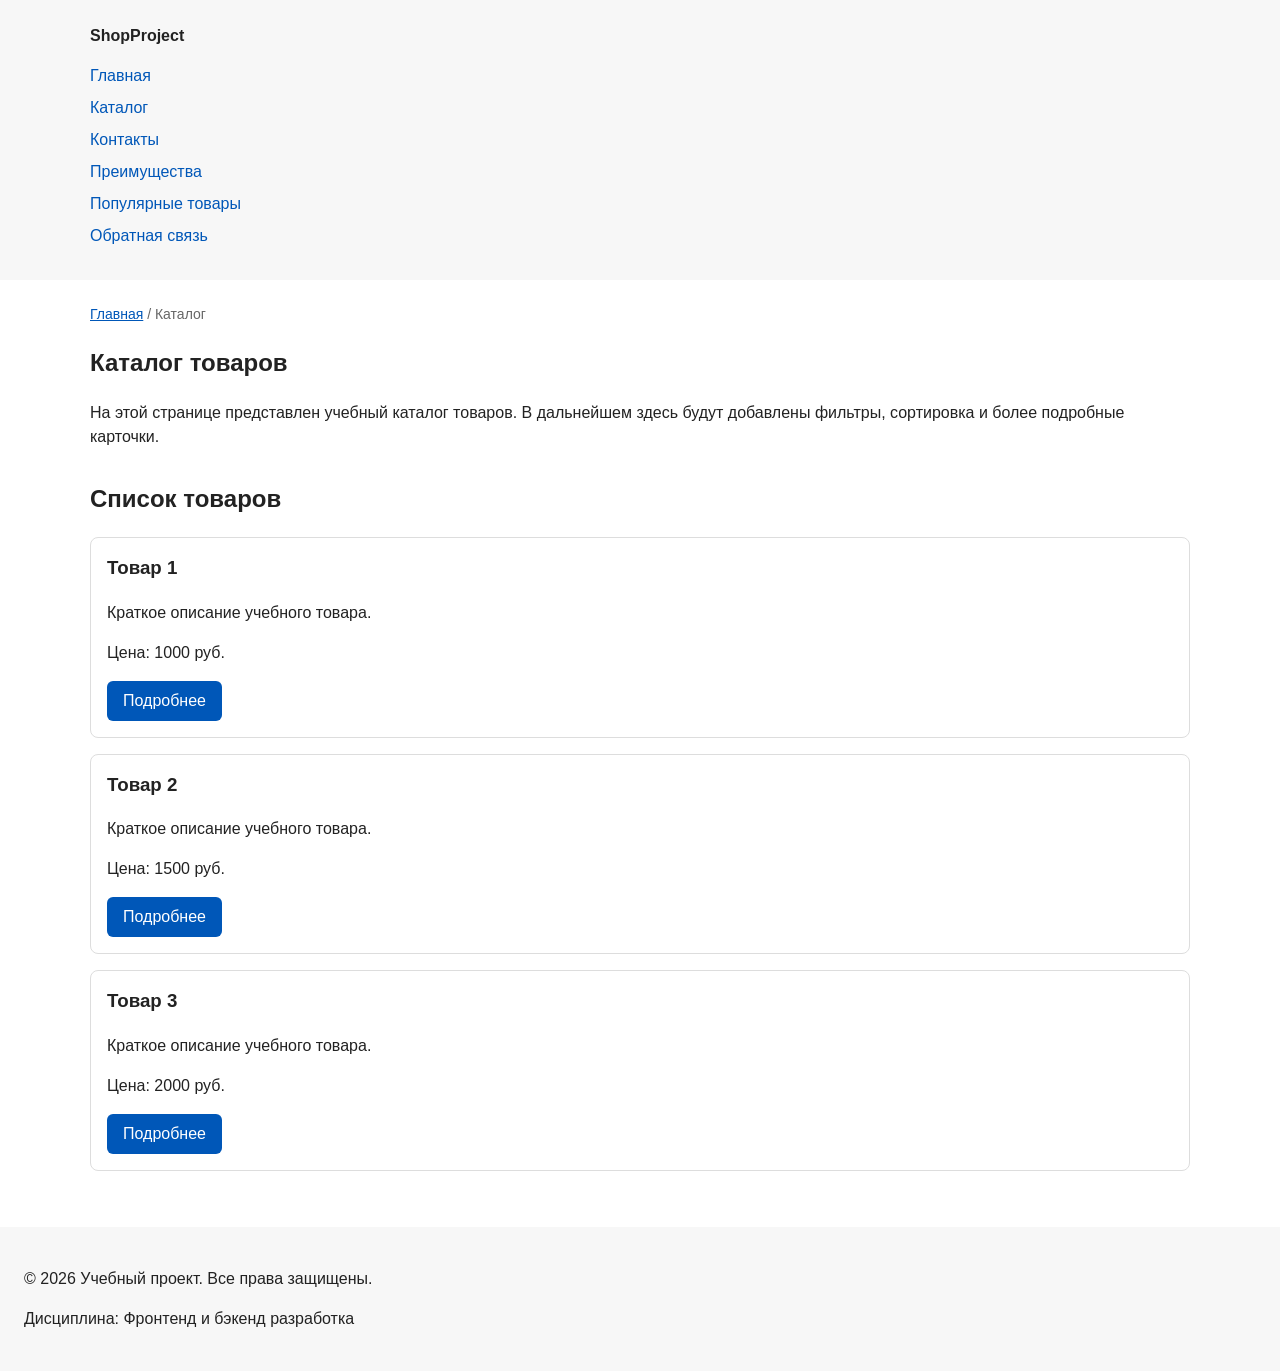
==== catalog.html @ a107e83f "feat: add multi-page structure navigation and anchors" ====
<!DOCTYPE html>
<html lang="ru">

<head>
    <meta charset="UTF-8">
    <meta name="viewport" content="width=device-width, initial-scale=1.0">
    <meta name="description" content="Каталог товаров учебного интернет-магазина.">
    <title>Каталог товаров – Учебный интернет-магазин</title>
    <link rel="stylesheet" href="css/style.css">
</head>

<body>

    <header>
        <div class="site-header">
            <a class="site-logo" href="index.html">ShopProject</a>
            <nav class="site-nav" aria-label="Основная навигация">
                <ul class="site-nav__list">
                    <li><a href="index.html">Главная</a></li>
                    <li><a href="catalog.html">Каталог</a></li>
                    <li><a href="contacts.html">Контакты</a></li>
                    <li><a href="index.html#advantages">Преимущества</a></li>
                    <li><a href="index.html#popular">Популярные товары</a></li>
                    <li><a href="index.html#contacts">Обратная связь</a></li>
                </ul>
            </nav>
        </div>
    </header>

    <main>
        <nav class="breadcrumbs" aria-label="Хлебные крошки">
            <a href="index.html">Главная</a>
            <span>Каталог</span>
        </nav>

        <section class="section">
            <h1>Каталог товаров</h1>
            <p>На этой странице представлен учебный каталог товаров. В дальнейшем здесь будут добавлены фильтры,
                сортировка и более подробные карточки.</p>
        </section>

        <section class="section">
            <h2>Список товаров</h2>

            <article class="product-card">
                <h3>Товар 1</h3>
                <p>Краткое описание учебного товара.</p>
                <p>Цена: 1000 руб.</p>
                <a class="button" href="index.html#popular">Подробнее</a>
            </article>

            <article class="product-card">
                <h3>Товар 2</h3>
                <p>Краткое описание учебного товара.</p>
                <p>Цена: 1500 руб.</p>
                <a class="button" href="index.html#popular">Подробнее</a>
            </article>

            <article class="product-card">
                <h3>Товар 3</h3>
                <p>Краткое описание учебного товара.</p>
                <p>Цена: 2000 руб.</p>
                <a class="button" href="index.html#popular">Подробнее</a>
            </article>
        </section>
    </main>

    <footer>
        <p>&copy; 2026 Учебный проект. Все права защищены.</p>
        <p>Дисциплина: Фронтенд и бэкенд разработка</p>
    </footer>

</body>

</html>
---- css/style.css ----
/* ===================================
   1. Переменные проекта
   =================================== */
:root {
    /* Основные цвета проекта */
    --color-bg: #ffffff;
    --color-text: #222222;
    --color-muted: #666666;
    --color-primary: #0057b8;
    --color-primary-dark: #003f86;
    --color-border: #dddddd;
    --color-surface: #f7f7f7;
    --color-surface-accent: #eef5ff;
    --color-danger: #b00020;
    --color-success: #168a2f;
    --color-success-bg: #eefaf0;
    --color-white: #ffffff;

    /* Отступы */
    --space-xs: 4px;
    --space-sm: 8px;
    --space-md: 16px;
    --space-lg: 24px;
    --space-xl: 32px;

    /* Скругления */
    --radius-sm: 6px;
    --radius-md: 8px;
    --radius-lg: 12px;

    /* Размеры */
    --container-width: 1100px;
}

/* ===================================
   2. Базовые стили
   =================================== */
* {
    box-sizing: border-box;
}

body {
    margin: 0;
    font-family: Arial, sans-serif;
    line-height: 1.5;
    color: var(--color-text);
    background-color: var(--color-bg);
}

header,
main,
footer {
    padding: var(--space-lg);
}

header,
footer {
    background-color: var(--color-surface);
}

/* ===================================
   3. Общие элементы интерфейса
   =================================== */
a {
    color: var(--color-primary);
}

a:hover {
    color: var(--color-primary-dark);
}

a:focus-visible {
    outline: 2px solid var(--color-primary);
    outline-offset: 3px;
}

.button {
    display: inline-block;
    padding: var(--space-sm) var(--space-md);
    color: var(--color-white);
    background-color: var(--color-primary);
    text-decoration: none;
    border: none;
    border-radius: var(--radius-sm);
    cursor: pointer;
}

.button:hover {
    background-color: var(--color-primary-dark);
}

.button:focus-visible {
    outline: 2px solid var(--color-primary);
    outline-offset: 3px;
}

.button:disabled {
    opacity: 0.6;
    cursor: not-allowed;
}

/* ===================================
   4. Компоненты страницы
   =================================== */
.site-header {
    max-width: var(--container-width);
    margin: 0 auto;
}

.site-logo {
    font-weight: bold;
    text-decoration: none;
    color: var(--color-text);
}

.site-nav__list {
    padding: 0;
    margin: var(--space-md) 0 0;
    list-style: none;
}

.site-nav__list li {
    margin-bottom: var(--space-sm);
}

.site-nav__list a {
    color: var(--color-primary);
    text-decoration: none;
}

.site-nav__list a:hover {
    text-decoration: underline;
}

.hero {
    max-width: var(--container-width);
    margin: 0 auto var(--space-xl);
    padding: var(--space-xl) var(--space-lg);
    background-color: var(--color-surface-accent);
    border-radius: var(--radius-lg);
}

.section {
    max-width: var(--container-width);
    margin: 0 auto var(--space-xl);
}

.section h2 {
    margin-top: 0;
}

.product-card {
    margin-bottom: var(--space-md);
    padding: var(--space-md);
    border: 1px solid var(--color-border);
    border-radius: var(--radius-md);
    background-color: var(--color-bg);
}

.product-card:hover {
    border-color: var(--color-primary);
}

.product-card h3 {
    margin-top: 0;
}

.aside-info {
    max-width: var(--container-width);
    margin: 0 auto var(--space-xl);
    padding: var(--space-md);
    border-left: 4px solid var(--color-primary);
    background-color: var(--color-surface);
}

/* ===================================
   5. Форма и модальное окно
   =================================== */
.order-dialog {
    width: min(100% - 32px, 560px);
    padding: var(--space-lg);
    border: none;
    border-radius: var(--radius-lg);
}

.order-dialog::backdrop {
    background-color: rgba(0, 0, 0, 0.5);
}

.form-field {
    margin-bottom: var(--space-md);
}

.form-field label {
    display: block;
    margin-bottom: var(--space-xs);
}

.form-field input,
.form-field select,
.form-field textarea {
    width: 100%;
    padding: 10px 12px;
    border: 1px solid var(--color-border);
    border-radius: var(--radius-sm);
    font: inherit;
}

.form-field input[type="checkbox"] {
    width: auto;
}

.form-field small {
    display: block;
    margin-top: var(--space-xs);
    color: var(--color-muted);
}

.form-field input:hover,
.form-field select:hover,
.form-field textarea:hover {
    border-color: var(--color-primary);
}

.form-field input:focus-visible,
.form-field select:focus-visible,
.form-field textarea:focus-visible,
.form-actions button:focus-visible {
    outline: 2px solid var(--color-primary);
    outline-offset: 3px;
}

[aria-invalid="true"] {
    border-color: var(--color-danger);
}

.form-actions {
    display: flex;
    gap: 12px;
    margin-top: 20px;
}

.success-message {
    max-width: var(--container-width);
    margin: var(--space-lg) auto;
    padding: var(--space-md);
    border-left: 4px solid var(--color-success);
    background-color: var(--color-success-bg);
}

/* ===================================
   6. Хлебные крошки и якоря
   =================================== */
.breadcrumbs {
    max-width: var(--container-width);
    margin: 0 auto var(--space-md);
    font-size: 14px;
    color: var(--color-muted);
}

.breadcrumbs a {
    color: var(--color-primary);
}

.breadcrumbs span::before {
    content: " / ";
    color: var(--color-muted);
}

html {
    scroll-behavior: smooth;
}

:target {
    outline: 2px dashed var(--color-primary);
    outline-offset: 4px;
}
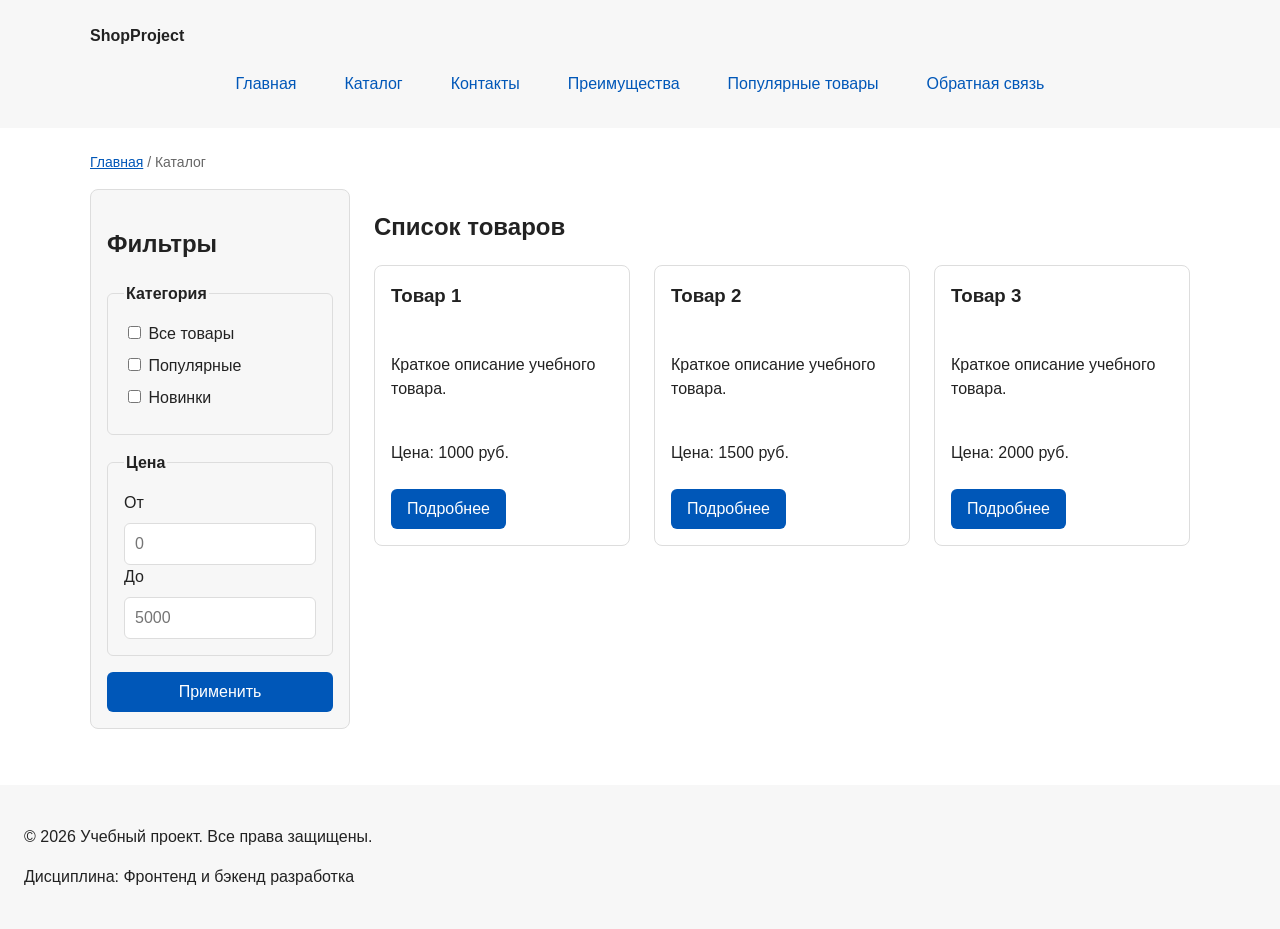
==== commit ebfc5678: "feat: add flex navigation and grid catalog layout" ====
--- a/catalog.html
+++ b/catalog.html
@@ -33,35 +33,54 @@
             <span>Каталог</span>
         </nav>
 
-        <section class="section">
-            <h1>Каталог товаров</h1>
-            <p>На этой странице представлен учебный каталог товаров. В дальнейшем здесь будут добавлены фильтры,
-                сортировка и более подробные карточки.</p>
-        </section>
+        <section class="catalog-layout">
+            <aside class="catalog-filters">
+                <h2>Фильтры</h2>
+                <form class="filters-form" action="#" method="get">
+                    <fieldset>
+                        <legend>Категория</legend>
+                        <label><input type="checkbox" name="category" value="all"> Все товары</label>
+                        <label><input type="checkbox" name="category" value="popular"> Популярные</label>
+                        <label><input type="checkbox" name="category" value="new"> Новинки</label>
+                    </fieldset>
+                    <fieldset>
+                        <legend>Цена</legend>
+                        <label for="price-from">От</label>
+                        <input id="price-from" name="price-from" type="number" min="0" placeholder="0">
+                        <label for="price-to">До</label>
+                        <input id="price-to" name="price-to" type="number" min="0" placeholder="5000">
+                    </fieldset>
+                    <button class="button" type="submit">Применить</button>
+                </form>
+            </aside>
 
-        <section class="section">
-            <h2>Список товаров</h2>
+            <section class="catalog-products">
+                <h2>Список товаров</h2>
+                <div class="products-grid">
 
-            <article class="product-card">
-                <h3>Товар 1</h3>
-                <p>Краткое описание учебного товара.</p>
-                <p>Цена: 1000 руб.</p>
-                <a class="button" href="index.html#popular">Подробнее</a>
-            </article>
+                    <article class="product-card">
+                        <h3>Товар 1</h3>
+                        <p>Краткое описание учебного товара.</p>
+                        <p>Цена: 1000 руб.</p>
+                        <a class="button" href="index.html#popular">Подробнее</a>
+                    </article>
 
-            <article class="product-card">
-                <h3>Товар 2</h3>
-                <p>Краткое описание учебного товара.</p>
-                <p>Цена: 1500 руб.</p>
-                <a class="button" href="index.html#popular">Подробнее</a>
-            </article>
+                    <article class="product-card">
+                        <h3>Товар 2</h3>
+                        <p>Краткое описание учебного товара.</p>
+                        <p>Цена: 1500 руб.</p>
+                        <a class="button" href="index.html#popular">Подробнее</a>
+                    </article>
 
-            <article class="product-card">
-                <h3>Товар 3</h3>
-                <p>Краткое описание учебного товара.</p>
-                <p>Цена: 2000 руб.</p>
-                <a class="button" href="index.html#popular">Подробнее</a>
-            </article>
+                    <article class="product-card">
+                        <h3>Товар 3</h3>
+                        <p>Краткое описание учебного товара.</p>
+                        <p>Цена: 2000 руб.</p>
+                        <a class="button" href="index.html#popular">Подробнее</a>
+                    </article>
+
+                </div>
+            </section>
         </section>
     </main>
 
--- a/css/style.css
+++ b/css/style.css
@@ -83,6 +83,7 @@
     border: none;
     border-radius: var(--radius-sm);
     cursor: pointer;
+    font: inherit;
 }
 
 .button:hover {
@@ -113,23 +114,30 @@
     color: var(--color-text);
 }
 
+/* Меню через Flexbox (ПР 6) */
 .site-nav__list {
+    display: flex;
+    flex-wrap: wrap;
+    justify-content: center;
+    align-items: center;
+    gap: var(--space-md);
     padding: 0;
     margin: var(--space-md) 0 0;
     list-style: none;
 }
 
-.site-nav__list li {
-    margin-bottom: var(--space-sm);
-}
-
 .site-nav__list a {
+    display: inline-block;
+    padding: var(--space-sm) var(--space-md);
     color: var(--color-primary);
     text-decoration: none;
+    border-radius: var(--radius-sm);
 }
 
 .site-nav__list a:hover {
-    text-decoration: underline;
+    color: var(--color-white);
+    background-color: var(--color-primary);
+    text-decoration: none;
 }
 
 .hero {
@@ -149,8 +157,12 @@
     margin-top: 0;
 }
 
+/* Карточки и Grid (ПР 6) */
 .product-card {
-    margin-bottom: var(--space-md);
+    display: flex;
+    flex-direction: column;
+    gap: var(--space-sm);
+    margin-bottom: 0;
     padding: var(--space-md);
     border: 1px solid var(--color-border);
     border-radius: var(--radius-md);
@@ -163,6 +175,11 @@
 
 .product-card h3 {
     margin-top: 0;
+}
+
+.product-card .button {
+    margin-top: auto;
+    align-self: flex-start;
 }
 
 .aside-info {
@@ -249,7 +266,7 @@
 }
 
 /* ===================================
-   6. Хлебные крошки и якоря
+   6. Хлебные крошки и якоря (ПР 5)
    =================================== */
 .breadcrumbs {
     max-width: var(--container-width);
@@ -274,4 +291,63 @@
 :target {
     outline: 2px dashed var(--color-primary);
     outline-offset: 4px;
+}
+
+/* ===================================
+   7. Flexbox и Grid (ПР 6)
+   =================================== */
+.products-grid {
+    display: grid;
+    grid-template-columns: repeat(3, 1fr);
+    gap: var(--space-lg);
+}
+
+.catalog-layout {
+    max-width: var(--container-width);
+    margin: 0 auto var(--space-xl);
+    display: grid;
+    grid-template-columns: 260px 1fr;
+    grid-template-areas: "filters products";
+    gap: var(--space-lg);
+}
+
+.catalog-filters {
+    grid-area: filters;
+    padding: var(--space-md);
+    border: 1px solid var(--color-border);
+    border-radius: var(--radius-md);
+    background-color: var(--color-surface);
+}
+
+.catalog-products {
+    grid-area: products;
+}
+
+.filters-form {
+    display: grid;
+    gap: var(--space-md);
+}
+
+.filters-form fieldset {
+    margin: 0;
+    padding: var(--space-md);
+    border: 1px solid var(--color-border);
+    border-radius: var(--radius-sm);
+}
+
+.filters-form legend {
+    font-weight: 700;
+}
+
+.filters-form label {
+    display: block;
+    margin-bottom: var(--space-sm);
+}
+
+.filters-form input[type="number"] {
+    width: 100%;
+    padding: 8px 10px;
+    border: 1px solid var(--color-border);
+    border-radius: var(--radius-sm);
+    font: inherit;
 }
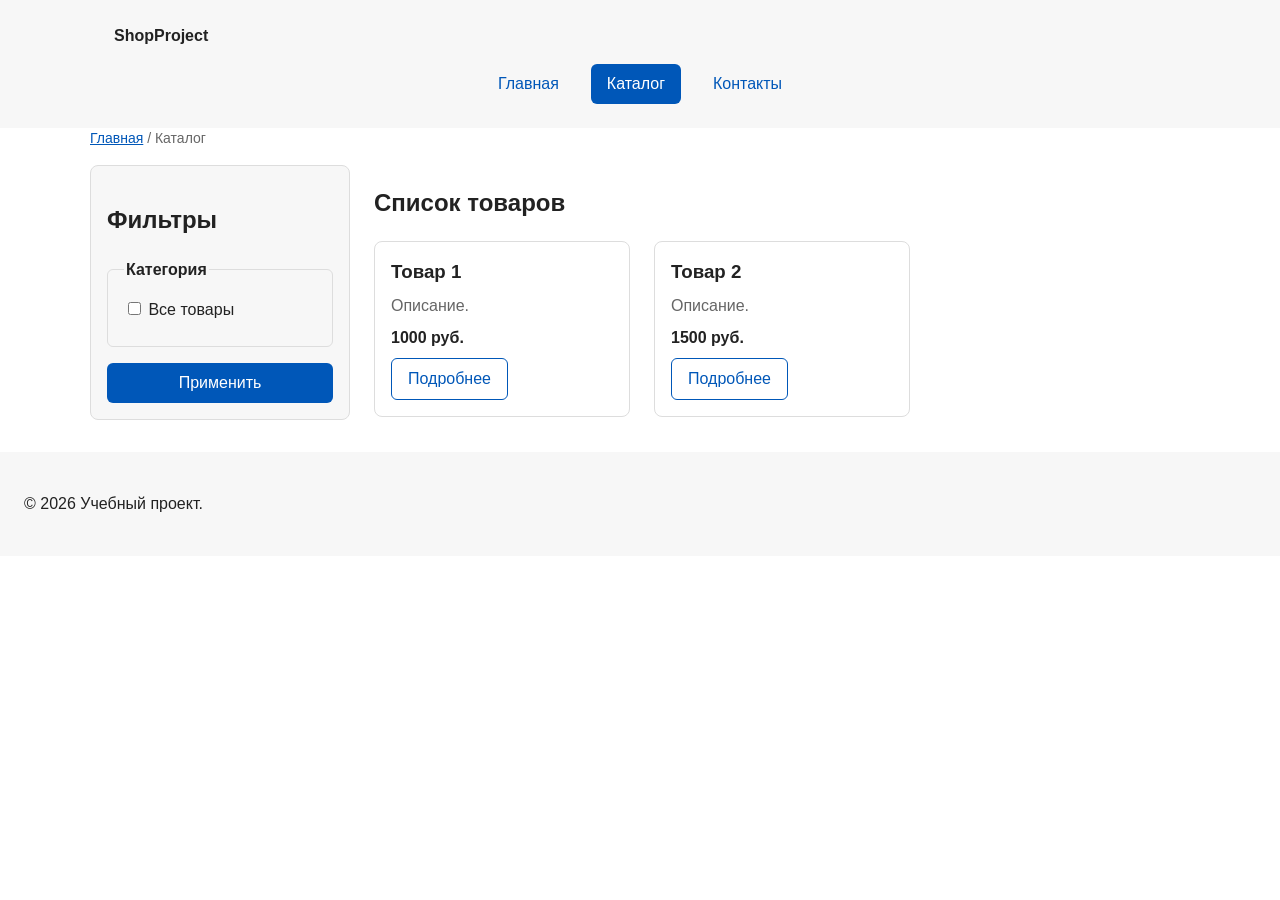
==== commit 51530ffb: "refactor: apply BEM naming to CSS classes" ====
--- a/catalog.html
+++ b/catalog.html
@@ -3,25 +3,20 @@
 
 <head>
     <meta charset="UTF-8">
-    <meta name="viewport" content="width=device-width, initial-scale=1.0">
-    <meta name="description" content="Каталог товаров учебного интернет-магазина.">
-    <title>Каталог товаров – Учебный интернет-магазин</title>
+    <title>Каталог – Учебный магазин</title>
     <link rel="stylesheet" href="css/style.css">
 </head>
 
 <body>
-
-    <header>
-        <div class="site-header">
-            <a class="site-logo" href="index.html">ShopProject</a>
+    <header class="site-header">
+        <div class="site-header__inner">
+            <a class="site-header__logo" href="index.html">ShopProject</a>
             <nav class="site-nav" aria-label="Основная навигация">
                 <ul class="site-nav__list">
-                    <li><a href="index.html">Главная</a></li>
-                    <li><a href="catalog.html">Каталог</a></li>
-                    <li><a href="contacts.html">Контакты</a></li>
-                    <li><a href="index.html#advantages">Преимущества</a></li>
-                    <li><a href="index.html#popular">Популярные товары</a></li>
-                    <li><a href="index.html#contacts">Обратная связь</a></li>
+                    <li class="site-nav__item"><a class="site-nav__link" href="index.html">Главная</a></li>
+                    <li class="site-nav__item"><a class="site-nav__link site-nav__link--active"
+                            href="catalog.html">Каталог</a></li>
+                    <li class="site-nav__item"><a class="site-nav__link" href="contacts.html">Контакты</a></li>
                 </ul>
             </nav>
         </div>
@@ -29,8 +24,8 @@
 
     <main>
         <nav class="breadcrumbs" aria-label="Хлебные крошки">
-            <a href="index.html">Главная</a>
-            <span>Каталог</span>
+            <a class="breadcrumbs__link" href="index.html">Главная</a>
+            <span class="breadcrumbs__current">Каталог</span>
         </nav>
 
         <section class="catalog-layout">
@@ -40,55 +35,34 @@
                     <fieldset>
                         <legend>Категория</legend>
                         <label><input type="checkbox" name="category" value="all"> Все товары</label>
-                        <label><input type="checkbox" name="category" value="popular"> Популярные</label>
-                        <label><input type="checkbox" name="category" value="new"> Новинки</label>
                     </fieldset>
-                    <fieldset>
-                        <legend>Цена</legend>
-                        <label for="price-from">От</label>
-                        <input id="price-from" name="price-from" type="number" min="0" placeholder="0">
-                        <label for="price-to">До</label>
-                        <input id="price-to" name="price-to" type="number" min="0" placeholder="5000">
-                    </fieldset>
-                    <button class="button" type="submit">Применить</button>
+                    <button class="button button--primary" type="submit">Применить</button>
                 </form>
             </aside>
 
             <section class="catalog-products">
                 <h2>Список товаров</h2>
                 <div class="products-grid">
-
                     <article class="product-card">
-                        <h3>Товар 1</h3>
-                        <p>Краткое описание учебного товара.</p>
-                        <p>Цена: 1000 руб.</p>
-                        <a class="button" href="index.html#popular">Подробнее</a>
+                        <h3 class="product-card__title">Товар 1</h3>
+                        <p class="product-card__description">Описание.</p>
+                        <p class="product-card__price">1000 руб.</p>
+                        <a class="button button--secondary product-card__button" href="index.html#popular">Подробнее</a>
                     </article>
-
                     <article class="product-card">
-                        <h3>Товар 2</h3>
-                        <p>Краткое описание учебного товара.</p>
-                        <p>Цена: 1500 руб.</p>
-                        <a class="button" href="index.html#popular">Подробнее</a>
+                        <h3 class="product-card__title">Товар 2</h3>
+                        <p class="product-card__description">Описание.</p>
+                        <p class="product-card__price">1500 руб.</p>
+                        <a class="button button--secondary product-card__button" href="index.html#popular">Подробнее</a>
                     </article>
-
-                    <article class="product-card">
-                        <h3>Товар 3</h3>
-                        <p>Краткое описание учебного товара.</p>
-                        <p>Цена: 2000 руб.</p>
-                        <a class="button" href="index.html#popular">Подробнее</a>
-                    </article>
-
                 </div>
             </section>
         </section>
     </main>
 
-    <footer>
-        <p>&copy; 2026 Учебный проект. Все права защищены.</p>
-        <p>Дисциплина: Фронтенд и бэкенд разработка</p>
+    <footer class="site-footer">
+        <p>&copy; 2026 Учебный проект.</p>
     </footer>
-
 </body>
 
 </html>
--- a/css/style.css
+++ b/css/style.css
@@ -2,7 +2,6 @@
    1. Переменные проекта
    =================================== */
 :root {
-    /* Основные цвета проекта */
     --color-bg: #ffffff;
     --color-text: #222222;
     --color-muted: #666666;
@@ -16,19 +15,16 @@
     --color-success-bg: #eefaf0;
     --color-white: #ffffff;
 
-    /* Отступы */
     --space-xs: 4px;
     --space-sm: 8px;
     --space-md: 16px;
     --space-lg: 24px;
     --space-xl: 32px;
 
-    /* Скругления */
     --radius-sm: 6px;
     --radius-md: 8px;
     --radius-lg: 12px;
 
-    /* Размеры */
     --container-width: 1100px;
 }
 
@@ -47,47 +43,37 @@
     background-color: var(--color-bg);
 }
 
-header,
-main,
-footer {
-    padding: var(--space-lg);
-}
-
-header,
-footer {
-    background-color: var(--color-surface);
-}
-
-/* ===================================
-   3. Общие элементы интерфейса
-   =================================== */
-a {
-    color: var(--color-primary);
-}
-
-a:hover {
-    color: var(--color-primary-dark);
-}
-
-a:focus-visible {
-    outline: 2px solid var(--color-primary);
-    outline-offset: 3px;
-}
-
+/* ===================================
+   3. Общие блоки (БЭМ)
+   =================================== */
 .button {
     display: inline-block;
     padding: var(--space-sm) var(--space-md);
+    border: none;
+    border-radius: var(--radius-sm);
+    font: inherit;
+    text-decoration: none;
+    cursor: pointer;
+}
+
+.button--primary {
     color: var(--color-white);
     background-color: var(--color-primary);
-    text-decoration: none;
-    border: none;
-    border-radius: var(--radius-sm);
-    cursor: pointer;
-    font: inherit;
-}
-
-.button:hover {
+}
+
+.button--primary:hover {
     background-color: var(--color-primary-dark);
+}
+
+.button--secondary {
+    color: var(--color-primary);
+    background-color: transparent;
+    border: 1px solid var(--color-primary);
+}
+
+.button--secondary:hover {
+    color: var(--color-white);
+    background-color: var(--color-primary);
 }
 
 .button:focus-visible {
@@ -95,26 +81,25 @@
     outline-offset: 3px;
 }
 
-.button:disabled {
-    opacity: 0.6;
-    cursor: not-allowed;
-}
-
-/* ===================================
-   4. Компоненты страницы
+/* ===================================
+   4. Шапка и навигация
    =================================== */
 .site-header {
+    background-color: var(--color-surface);
+}
+
+.site-header__inner {
     max-width: var(--container-width);
     margin: 0 auto;
-}
-
-.site-logo {
-    font-weight: bold;
+    padding: var(--space-lg);
+}
+
+.site-header__logo {
+    font-weight: 700;
+    color: var(--color-text);
     text-decoration: none;
-    color: var(--color-text);
-}
-
-/* Меню через Flexbox (ПР 6) */
+}
+
 .site-nav__list {
     display: flex;
     flex-wrap: wrap;
@@ -126,7 +111,7 @@
     list-style: none;
 }
 
-.site-nav__list a {
+.site-nav__link {
     display: inline-block;
     padding: var(--space-sm) var(--space-md);
     color: var(--color-primary);
@@ -134,15 +119,27 @@
     border-radius: var(--radius-sm);
 }
 
-.site-nav__list a:hover {
+.site-nav__link:hover {
     color: var(--color-white);
     background-color: var(--color-primary);
-    text-decoration: none;
-}
-
+}
+
+.site-nav__link:focus-visible {
+    outline: 2px solid var(--color-primary);
+    outline-offset: 3px;
+}
+
+.site-nav__link--active {
+    color: var(--color-white);
+    background-color: var(--color-primary);
+}
+
+/* ===================================
+   5. Секции и карточки
+   =================================== */
 .hero {
     max-width: var(--container-width);
-    margin: 0 auto var(--space-xl);
+    margin: var(--space-xl) auto;
     padding: var(--space-xl) var(--space-lg);
     background-color: var(--color-surface-accent);
     border-radius: var(--radius-lg);
@@ -157,12 +154,17 @@
     margin-top: 0;
 }
 
-/* Карточки и Grid (ПР 6) */
+.products-grid {
+    display: grid;
+    grid-template-columns: repeat(3, 1fr);
+    gap: var(--space-lg);
+}
+
 .product-card {
     display: flex;
     flex-direction: column;
     gap: var(--space-sm);
-    margin-bottom: 0;
+    position: relative;
     padding: var(--space-md);
     border: 1px solid var(--color-border);
     border-radius: var(--radius-md);
@@ -173,25 +175,112 @@
     border-color: var(--color-primary);
 }
 
-.product-card h3 {
-    margin-top: 0;
-}
-
-.product-card .button {
+.product-card--featured {
+    border-color: var(--color-primary);
+}
+
+.product-card--discount {
+    border-color: var(--color-danger);
+}
+
+.product-card__title {
+    margin: 0;
+    color: var(--color-text);
+}
+
+.product-card__description {
+    margin: 0;
+    color: var(--color-muted);
+}
+
+.product-card__price {
+    margin: 0;
+    font-weight: 700;
+}
+
+.product-card--discount .product-card__price {
+    color: var(--color-danger);
+}
+
+.product-card__button {
     margin-top: auto;
     align-self: flex-start;
 }
 
-.aside-info {
+/* ===================================
+   6. Хлебные крошки
+   =================================== */
+.breadcrumbs {
+    max-width: var(--container-width);
+    margin: 0 auto var(--space-md);
+    font-size: 14px;
+    color: var(--color-muted);
+}
+
+.breadcrumbs__link {
+    color: var(--color-primary);
+}
+
+.breadcrumbs__current::before {
+    content: " / ";
+    color: var(--color-muted);
+}
+
+/* ===================================
+   7. Каталог
+   =================================== */
+.catalog-layout {
     max-width: var(--container-width);
     margin: 0 auto var(--space-xl);
+    display: grid;
+    grid-template-columns: 260px 1fr;
+    grid-template-areas: "filters products";
+    gap: var(--space-lg);
+}
+
+.catalog-filters {
+    grid-area: filters;
     padding: var(--space-md);
-    border-left: 4px solid var(--color-primary);
+    border: 1px solid var(--color-border);
+    border-radius: var(--radius-md);
     background-color: var(--color-surface);
 }
 
-/* ===================================
-   5. Форма и модальное окно
+.catalog-products {
+    grid-area: products;
+}
+
+.filters-form {
+    display: grid;
+    gap: var(--space-md);
+}
+
+.filters-form fieldset {
+    margin: 0;
+    padding: var(--space-md);
+    border: 1px solid var(--color-border);
+    border-radius: var(--radius-sm);
+}
+
+.filters-form legend {
+    font-weight: 700;
+}
+
+.filters-form label {
+    display: block;
+    margin-bottom: var(--space-sm);
+}
+
+.filters-form input[type="number"] {
+    width: 100%;
+    padding: 8px 10px;
+    border: 1px solid var(--color-border);
+    border-radius: var(--radius-sm);
+    font: inherit;
+}
+
+/* ===================================
+   8. Форма и модальное окно
    =================================== */
 .order-dialog {
     width: min(100% - 32px, 560px);
@@ -204,18 +293,22 @@
     background-color: rgba(0, 0, 0, 0.5);
 }
 
-.form-field {
+.order-dialog__title {
+    margin-top: 0;
+}
+
+.order-form__field {
     margin-bottom: var(--space-md);
 }
 
-.form-field label {
+.order-form__label {
     display: block;
     margin-bottom: var(--space-xs);
 }
 
-.form-field input,
-.form-field select,
-.form-field textarea {
+.order-form__input,
+.order-form__select,
+.order-form__textarea {
     width: 100%;
     padding: 10px 12px;
     border: 1px solid var(--color-border);
@@ -223,38 +316,27 @@
     font: inherit;
 }
 
-.form-field input[type="checkbox"] {
-    width: auto;
-}
-
-.form-field small {
-    display: block;
-    margin-top: var(--space-xs);
-    color: var(--color-muted);
-}
-
-.form-field input:hover,
-.form-field select:hover,
-.form-field textarea:hover {
+.order-form__input:hover,
+.order-form__select:hover,
+.order-form__textarea:hover {
     border-color: var(--color-primary);
 }
 
-.form-field input:focus-visible,
-.form-field select:focus-visible,
-.form-field textarea:focus-visible,
-.form-actions button:focus-visible {
+.order-form__input:focus-visible,
+.order-form__select:focus-visible,
+.order-form__textarea:focus-visible {
     outline: 2px solid var(--color-primary);
     outline-offset: 3px;
 }
 
+.order-form__actions {
+    display: flex;
+    gap: var(--space-md);
+    margin-top: var(--space-lg);
+}
+
 [aria-invalid="true"] {
     border-color: var(--color-danger);
-}
-
-.form-actions {
-    display: flex;
-    gap: 12px;
-    margin-top: 20px;
 }
 
 .success-message {
@@ -265,23 +347,9 @@
     background-color: var(--color-success-bg);
 }
 
-/* ===================================
-   6. Хлебные крошки и якоря (ПР 5)
-   =================================== */
-.breadcrumbs {
-    max-width: var(--container-width);
-    margin: 0 auto var(--space-md);
-    font-size: 14px;
-    color: var(--color-muted);
-}
-
-.breadcrumbs a {
-    color: var(--color-primary);
-}
-
-.breadcrumbs span::before {
-    content: " / ";
-    color: var(--color-muted);
+.site-footer {
+    padding: var(--space-lg);
+    background-color: var(--color-surface);
 }
 
 html {
@@ -291,63 +359,4 @@
 :target {
     outline: 2px dashed var(--color-primary);
     outline-offset: 4px;
-}
-
-/* ===================================
-   7. Flexbox и Grid (ПР 6)
-   =================================== */
-.products-grid {
-    display: grid;
-    grid-template-columns: repeat(3, 1fr);
-    gap: var(--space-lg);
-}
-
-.catalog-layout {
-    max-width: var(--container-width);
-    margin: 0 auto var(--space-xl);
-    display: grid;
-    grid-template-columns: 260px 1fr;
-    grid-template-areas: "filters products";
-    gap: var(--space-lg);
-}
-
-.catalog-filters {
-    grid-area: filters;
-    padding: var(--space-md);
-    border: 1px solid var(--color-border);
-    border-radius: var(--radius-md);
-    background-color: var(--color-surface);
-}
-
-.catalog-products {
-    grid-area: products;
-}
-
-.filters-form {
-    display: grid;
-    gap: var(--space-md);
-}
-
-.filters-form fieldset {
-    margin: 0;
-    padding: var(--space-md);
-    border: 1px solid var(--color-border);
-    border-radius: var(--radius-sm);
-}
-
-.filters-form legend {
-    font-weight: 700;
-}
-
-.filters-form label {
-    display: block;
-    margin-bottom: var(--space-sm);
-}
-
-.filters-form input[type="number"] {
-    width: 100%;
-    padding: 8px 10px;
-    border: 1px solid var(--color-border);
-    border-radius: var(--radius-sm);
-    font: inherit;
 }
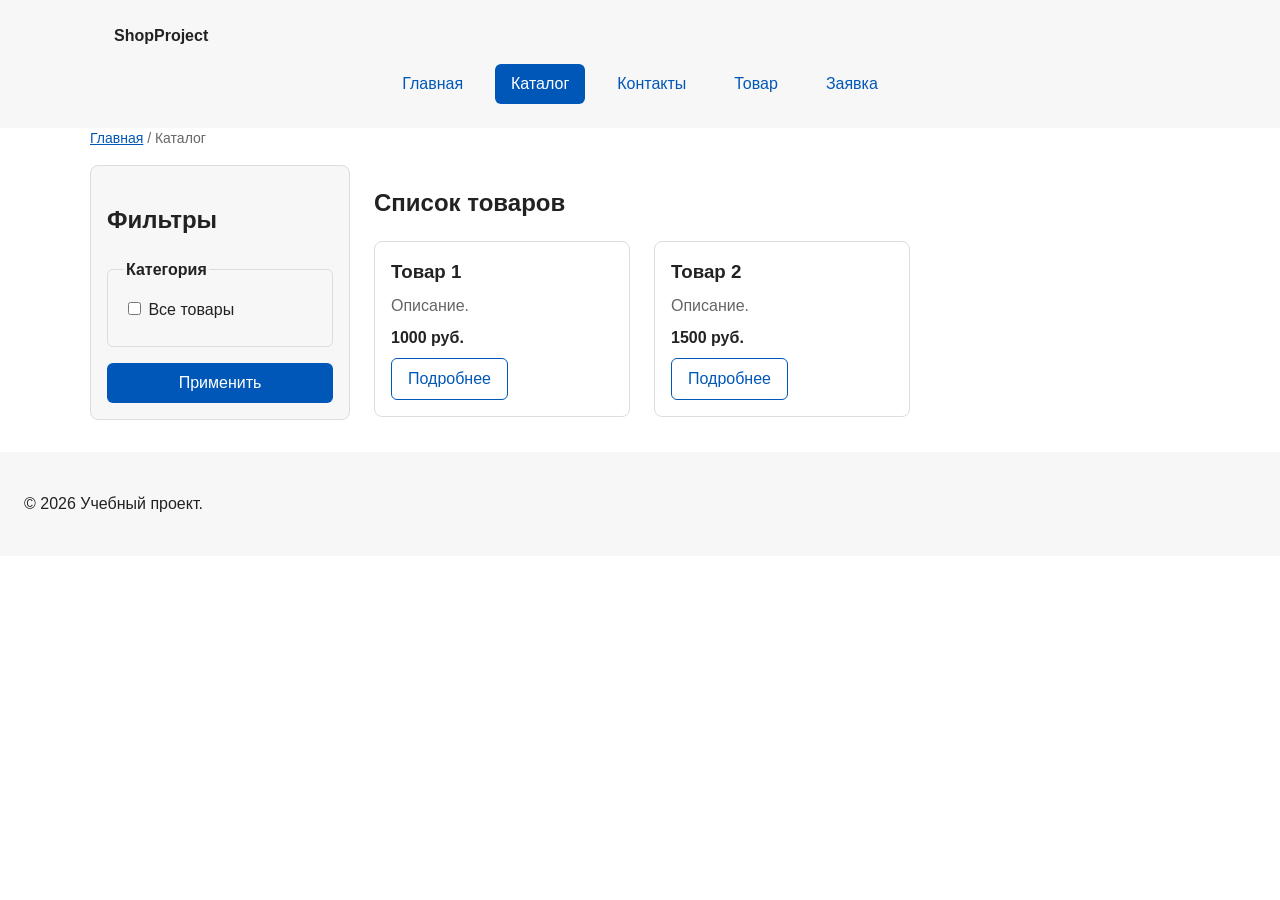
==== commit 3a564216: "fix: prepare HTML CSS project for submission" ====
--- a/catalog.html
+++ b/catalog.html
@@ -17,6 +17,8 @@
                     <li class="site-nav__item"><a class="site-nav__link site-nav__link--active"
                             href="catalog.html">Каталог</a></li>
                     <li class="site-nav__item"><a class="site-nav__link" href="contacts.html">Контакты</a></li>
+                    <li class="site-nav__item"><a class="site-nav__link" href="product.html">Товар</a></li>
+                    <li class="site-nav__item"><a class="site-nav__link" href="order.html">Заявка</a></li>
                 </ul>
             </nav>
         </div>
--- a/css/style.css
+++ b/css/style.css
@@ -359,4 +359,53 @@
 :target {
     outline: 2px dashed var(--color-primary);
     outline-offset: 4px;
+}
+
+/* ===================================
+   9. Позиционирование и новые страницы (ПР 8)
+   =================================== */
+.product-card--discount {
+    position: relative;
+    /* Чтобы бейдж позиционировался относительно карточки */
+}
+
+.product-card__badge {
+    position: absolute;
+    top: var(--space-sm);
+    right: var(--space-sm);
+    padding: 4px 8px;
+    color: var(--color-white);
+    background-color: var(--color-danger);
+    border-radius: var(--radius-sm);
+    font-size: 12px;
+    font-weight: bold;
+}
+
+.product-page {
+    display: grid;
+    grid-template-columns: 1fr 1fr;
+    gap: var(--space-xl);
+}
+
+.product-table {
+    width: 100%;
+    border-collapse: collapse;
+    margin-top: var(--space-md);
+}
+
+.product-table th,
+.product-table td {
+    border: 1px solid var(--color-border);
+    padding: var(--space-sm);
+    text-align: left;
+}
+
+.product-table th {
+    background-color: var(--color-surface);
+}
+
+.product-table caption {
+    font-weight: bold;
+    text-align: left;
+    margin-bottom: var(--space-sm);
 }
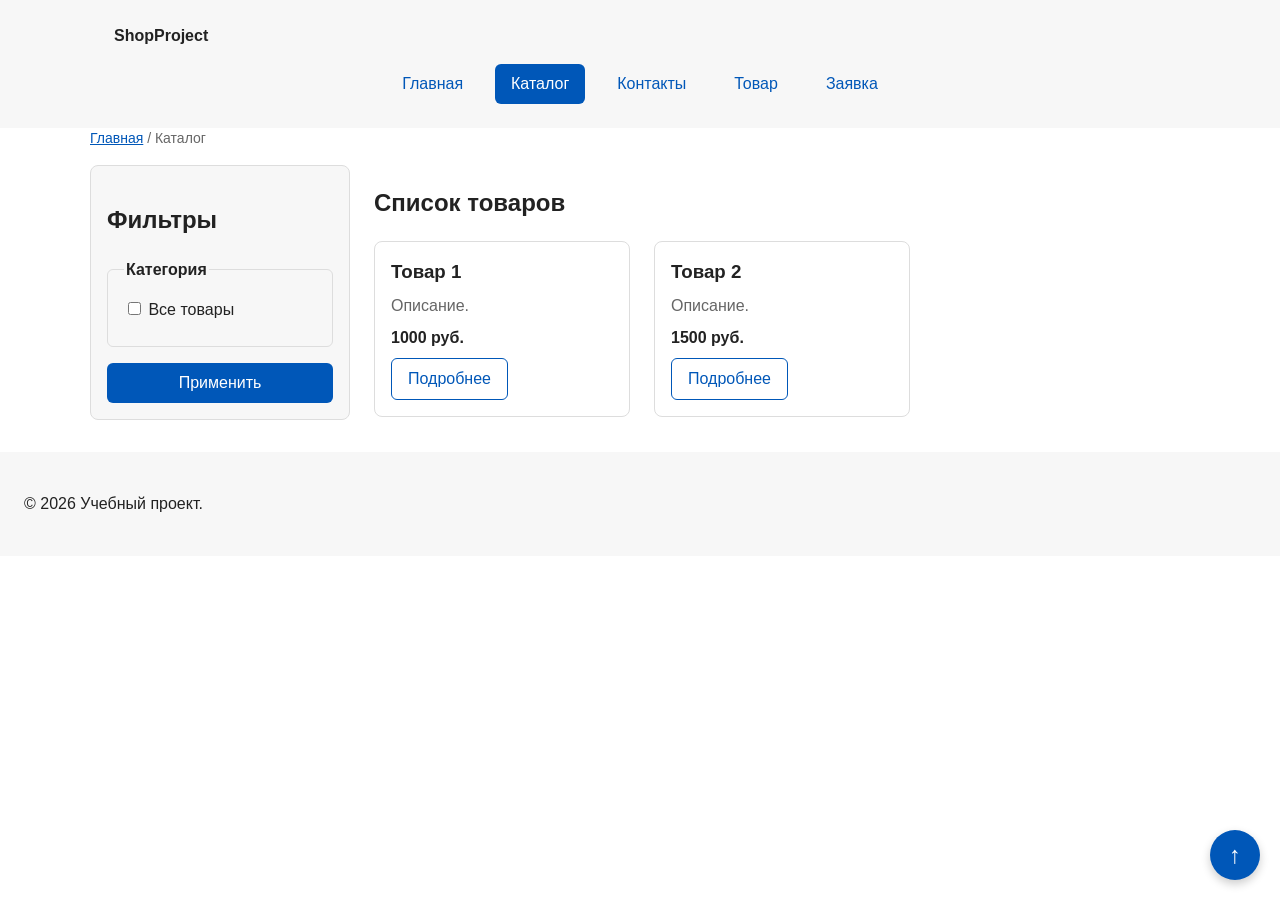
==== commit 682d2188: "feat: add self-improvements for KR1 (reviews, FAQ, detailed product, scroll-top)" ====
--- a/catalog.html
+++ b/catalog.html
@@ -65,6 +65,7 @@
     <footer class="site-footer">
         <p>&copy; 2026 Учебный проект.</p>
     </footer>
+    <a href="#" class="scroll-top" title="Наверх">↑</a>
 </body>
 
 </html>
--- a/css/style.css
+++ b/css/style.css
@@ -408,4 +408,116 @@
     font-weight: bold;
     text-align: left;
     margin-bottom: var(--space-sm);
+}
+
+/* ===================================
+   10. Самостоятельные доработки (КР 1)
+   =================================== */
+
+/* --- Отзывы --- */
+.reviews-grid {
+    display: grid;
+    grid-template-columns: repeat(3, 1fr);
+    gap: var(--space-lg);
+}
+
+.review {
+    margin: 0;
+    padding: var(--space-md);
+    background-color: var(--color-surface);
+    border-left: 4px solid var(--color-primary);
+    border-radius: var(--radius-sm);
+}
+
+.review__text {
+    margin-top: 0;
+    font-style: italic;
+}
+
+.review__author {
+    text-align: right;
+    font-weight: bold;
+    color: var(--color-muted);
+    margin-top: var(--space-sm);
+}
+
+/* --- FAQ --- */
+.faq-list {
+    display: flex;
+    flex-direction: column;
+    gap: var(--space-sm);
+}
+
+.faq-item {
+    padding: var(--space-sm) var(--space-md);
+    border: 1px solid var(--color-border);
+    border-radius: var(--radius-sm);
+    background-color: var(--color-bg);
+}
+
+.faq-item__question {
+    font-weight: bold;
+    cursor: pointer;
+}
+
+.faq-item__answer {
+    margin-top: var(--space-sm);
+    color: var(--color-muted);
+}
+
+/* --- Подробная карточка товара --- */
+.product-page {
+    display: grid;
+    grid-template-columns: 1fr 1fr;
+    /* Две колонки */
+    gap: var(--space-xl);
+    align-items: start;
+}
+
+.product-page__image-placeholder {
+    width: 100%;
+    height: 300px;
+    background-color: var(--color-surface);
+    border: 2px dashed var(--color-border);
+    display: flex;
+    align-items: center;
+    justify-content: center;
+    color: var(--color-muted);
+    border-radius: var(--radius-md);
+    margin-bottom: var(--space-md);
+}
+
+.product-page__price {
+    font-size: 24px;
+    color: var(--color-danger);
+    margin-bottom: var(--space-md);
+}
+
+.product-page__description {
+    margin-bottom: var(--space-lg);
+    line-height: 1.6;
+}
+
+/* --- Кнопка Наверх (position: fixed) --- */
+.scroll-top {
+    position: fixed;
+    bottom: 20px;
+    right: 20px;
+    width: 50px;
+    height: 50px;
+    background-color: var(--color-primary);
+    color: var(--color-white);
+    border-radius: 50%;
+    display: flex;
+    align-items: center;
+    justify-content: center;
+    font-size: 24px;
+    text-decoration: none;
+    box-shadow: 0 4px 10px rgba(0, 0, 0, 0.2);
+    z-index: 100;
+    transition: background-color 0.3s;
+}
+
+.scroll-top:hover {
+    background-color: var(--color-primary-dark);
 }
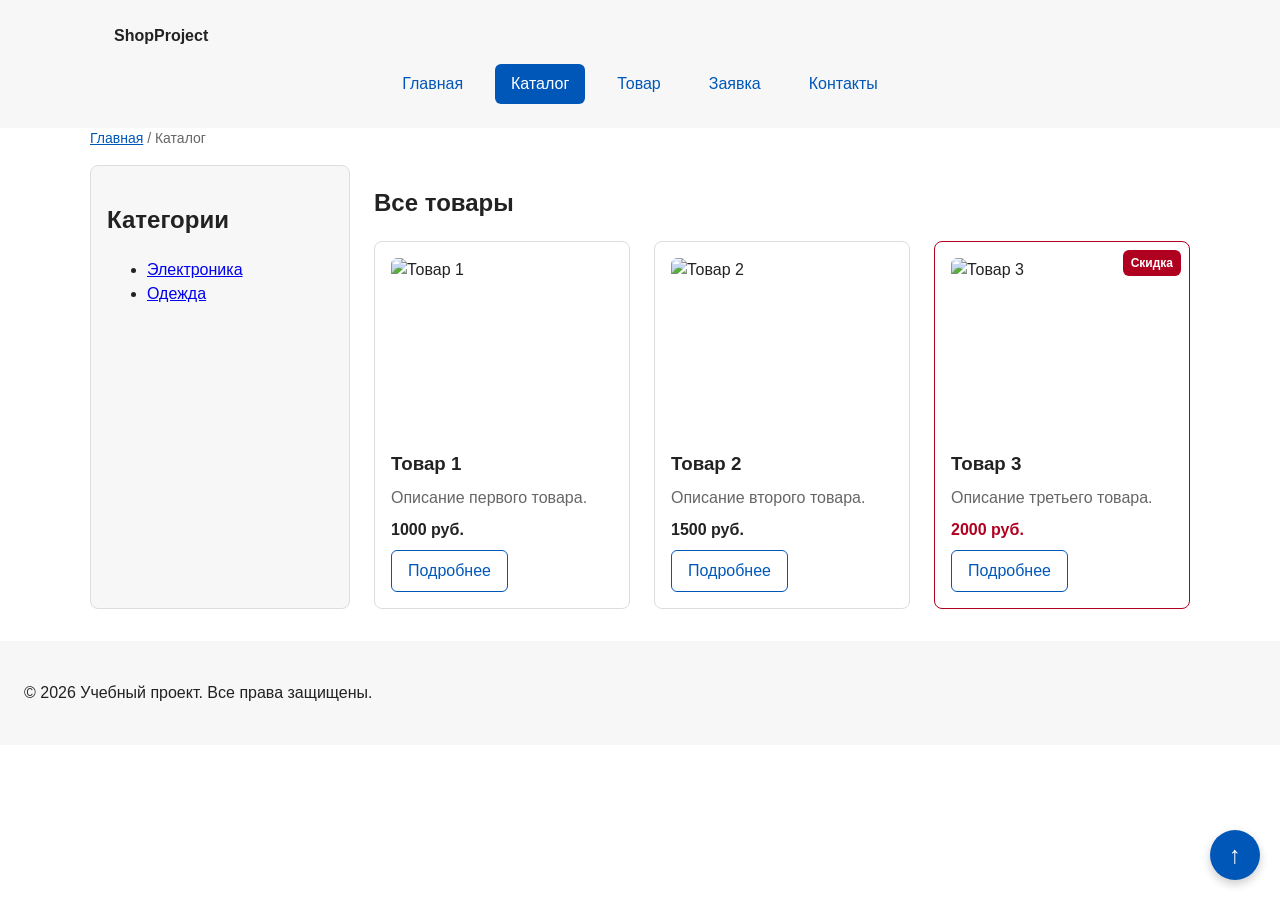
==== commit b65fd444: "feat: add images to all product cards and pages" ====
--- a/catalog.html
+++ b/catalog.html
@@ -3,11 +3,13 @@
 
 <head>
     <meta charset="UTF-8">
-    <title>Каталог – Учебный магазин</title>
+    <meta name="viewport" content="width=device-width, initial-scale=1.0">
+    <title>Каталог товаров – Учебный магазин</title>
     <link rel="stylesheet" href="css/style.css">
 </head>
 
 <body>
+
     <header class="site-header">
         <div class="site-header__inner">
             <a class="site-header__logo" href="index.html">ShopProject</a>
@@ -16,9 +18,9 @@
                     <li class="site-nav__item"><a class="site-nav__link" href="index.html">Главная</a></li>
                     <li class="site-nav__item"><a class="site-nav__link site-nav__link--active"
                             href="catalog.html">Каталог</a></li>
-                    <li class="site-nav__item"><a class="site-nav__link" href="contacts.html">Контакты</a></li>
                     <li class="site-nav__item"><a class="site-nav__link" href="product.html">Товар</a></li>
                     <li class="site-nav__item"><a class="site-nav__link" href="order.html">Заявка</a></li>
+                    <li class="site-nav__item"><a class="site-nav__link" href="contacts.html">Контакты</a></li>
                 </ul>
             </nav>
         </div>
@@ -32,39 +34,54 @@
 
         <section class="catalog-layout">
             <aside class="catalog-filters">
-                <h2>Фильтры</h2>
-                <form class="filters-form" action="#" method="get">
-                    <fieldset>
-                        <legend>Категория</legend>
-                        <label><input type="checkbox" name="category" value="all"> Все товары</label>
-                    </fieldset>
-                    <button class="button button--primary" type="submit">Применить</button>
-                </form>
+                <h2>Категории</h2>
+                <ul class="filter-list">
+                    <li><a href="category.html">Электроника</a></li>
+                    <li><a href="#">Одежда</a></li>
+                </ul>
             </aside>
 
             <section class="catalog-products">
-                <h2>Список товаров</h2>
+                <h2>Все товары</h2>
                 <div class="products-grid">
+
                     <article class="product-card">
+                        <img class="product-card__image" src="https://placehold.co/400x300/eef5ff/0057b8?text=Товар+1"
+                            alt="Товар 1">
                         <h3 class="product-card__title">Товар 1</h3>
-                        <p class="product-card__description">Описание.</p>
+                        <p class="product-card__description">Описание первого товара.</p>
                         <p class="product-card__price">1000 руб.</p>
-                        <a class="button button--secondary product-card__button" href="index.html#popular">Подробнее</a>
+                        <a class="button button--secondary product-card__button" href="product.html?id=1">Подробнее</a>
                     </article>
+
                     <article class="product-card">
+                        <img class="product-card__image" src="https://placehold.co/400x300/eef5ff/0057b8?text=Товар+2"
+                            alt="Товар 2">
                         <h3 class="product-card__title">Товар 2</h3>
-                        <p class="product-card__description">Описание.</p>
+                        <p class="product-card__description">Описание второго товара.</p>
                         <p class="product-card__price">1500 руб.</p>
-                        <a class="button button--secondary product-card__button" href="index.html#popular">Подробнее</a>
+                        <a class="button button--secondary product-card__button" href="product.html?id=2">Подробнее</a>
                     </article>
+
+                    <article class="product-card product-card--discount">
+                        <img class="product-card__image" src="https://placehold.co/400x300/eef5ff/0057b8?text=Товар+3"
+                            alt="Товар 3">
+                        <span class="product-card__badge product-card__badge--sale">Скидка</span>
+                        <h3 class="product-card__title">Товар 3</h3>
+                        <p class="product-card__description">Описание третьего товара.</p>
+                        <p class="product-card__price">2000 руб.</p>
+                        <a class="button button--secondary product-card__button" href="product.html?id=3">Подробнее</a>
+                    </article>
+
                 </div>
             </section>
         </section>
     </main>
 
     <footer class="site-footer">
-        <p>&copy; 2026 Учебный проект.</p>
+        <p>&copy; 2026 Учебный проект. Все права защищены.</p>
     </footer>
+
     <a href="#" class="scroll-top" title="Наверх">↑</a>
 </body>
 
--- a/css/style.css
+++ b/css/style.css
@@ -86,6 +86,11 @@
    =================================== */
 .site-header {
     background-color: var(--color-surface);
+    position: sticky;
+    /* Меню прилипает при скролле */
+    top: 0;
+    z-index: 50;
+    /* Чтобы меню было поверх контента */
 }
 
 .site-header__inner {
@@ -520,4 +525,37 @@
 
 .scroll-top:hover {
     background-color: var(--color-primary-dark);
+}
+
+/* Модификаторы для бейджей */
+.product-card__badge--new {
+    background-color: var(--color-success);
+    /* Зеленый */
+}
+
+.product-card__badge--hit {
+    background-color: #ff9800;
+    /* Оранжевый */
+}
+
+.product-card__badge--sale {
+    background-color: var(--color-danger);
+    /* Красный */
+}
+
+/* ===================================
+   11. Картинки товаров
+   =================================== */
+.product-card__image {
+    width: 100%;
+    height: 180px;
+    object-fit: cover;
+    border-radius: var(--radius-sm);
+    margin-bottom: var(--space-xs);
+}
+
+.product-page__image {
+    width: 100%;
+    border-radius: var(--radius-md);
+    margin-bottom: var(--space-md);
 }
